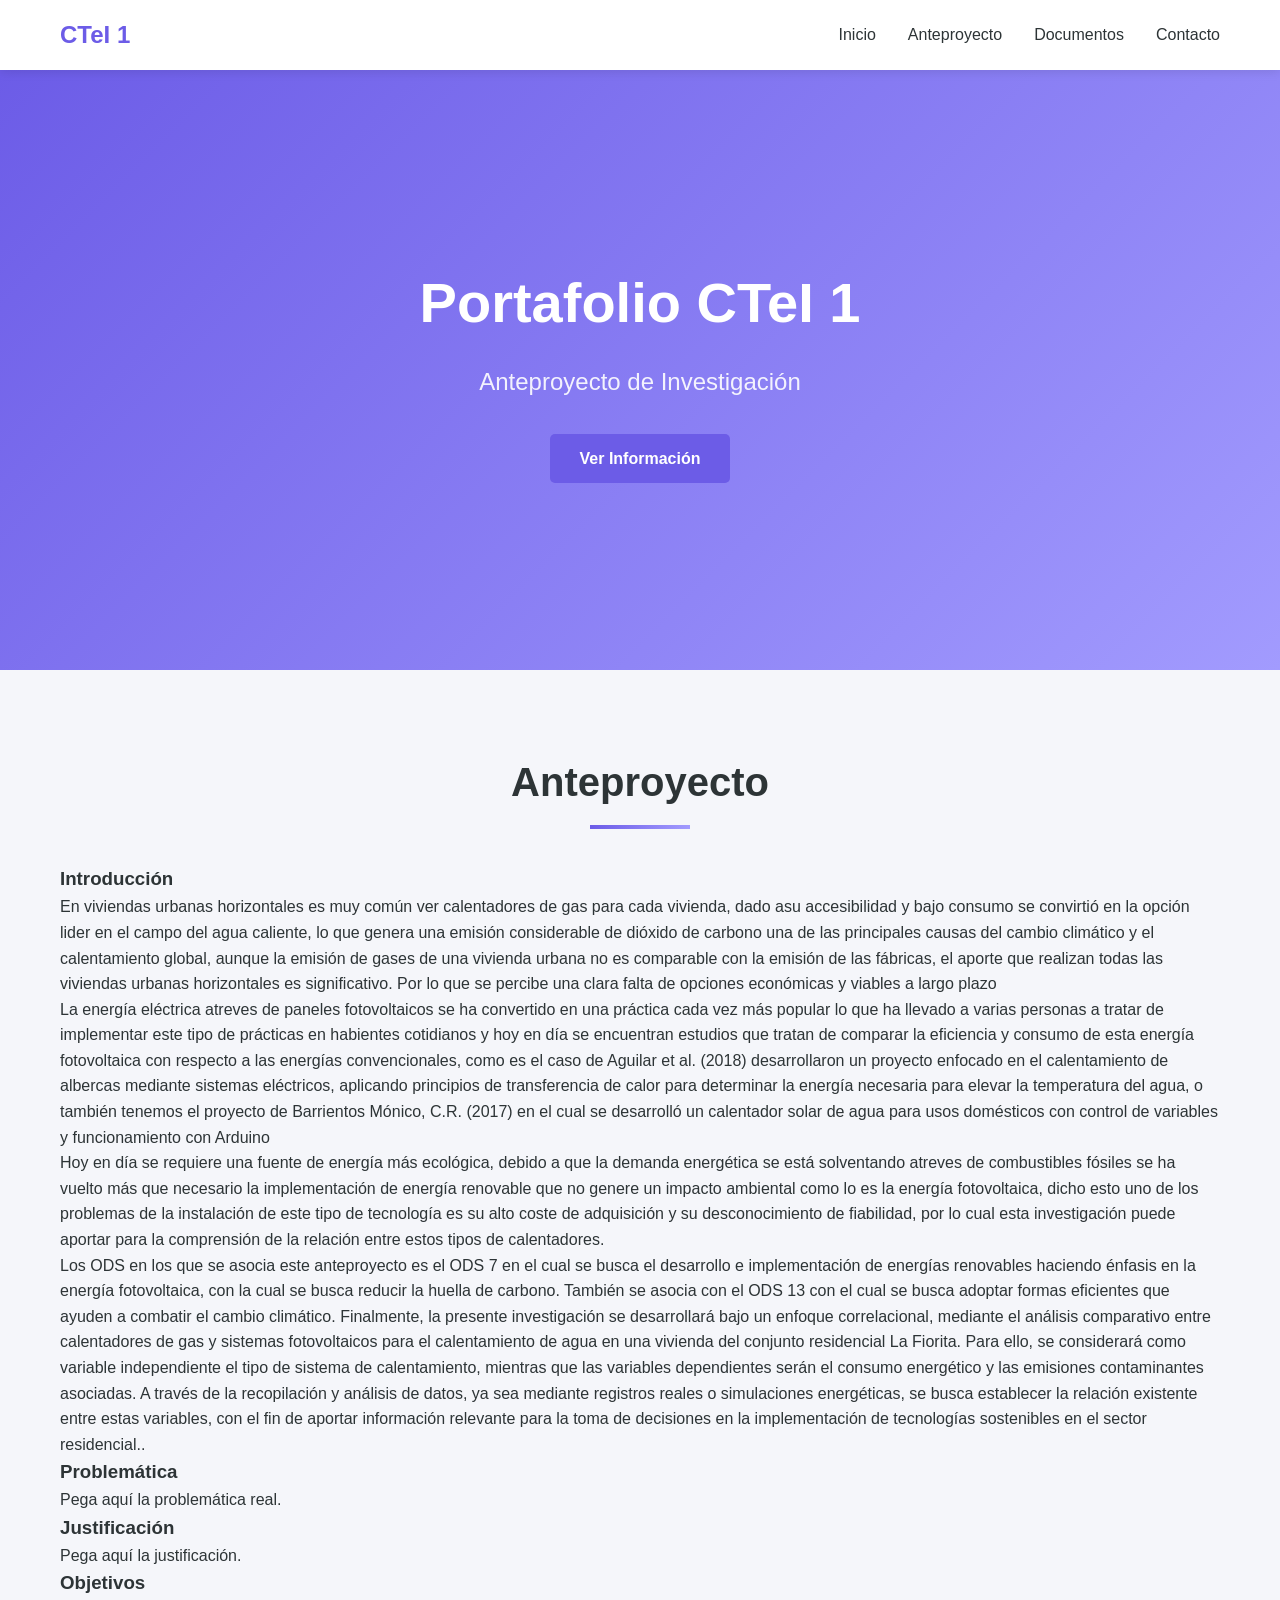
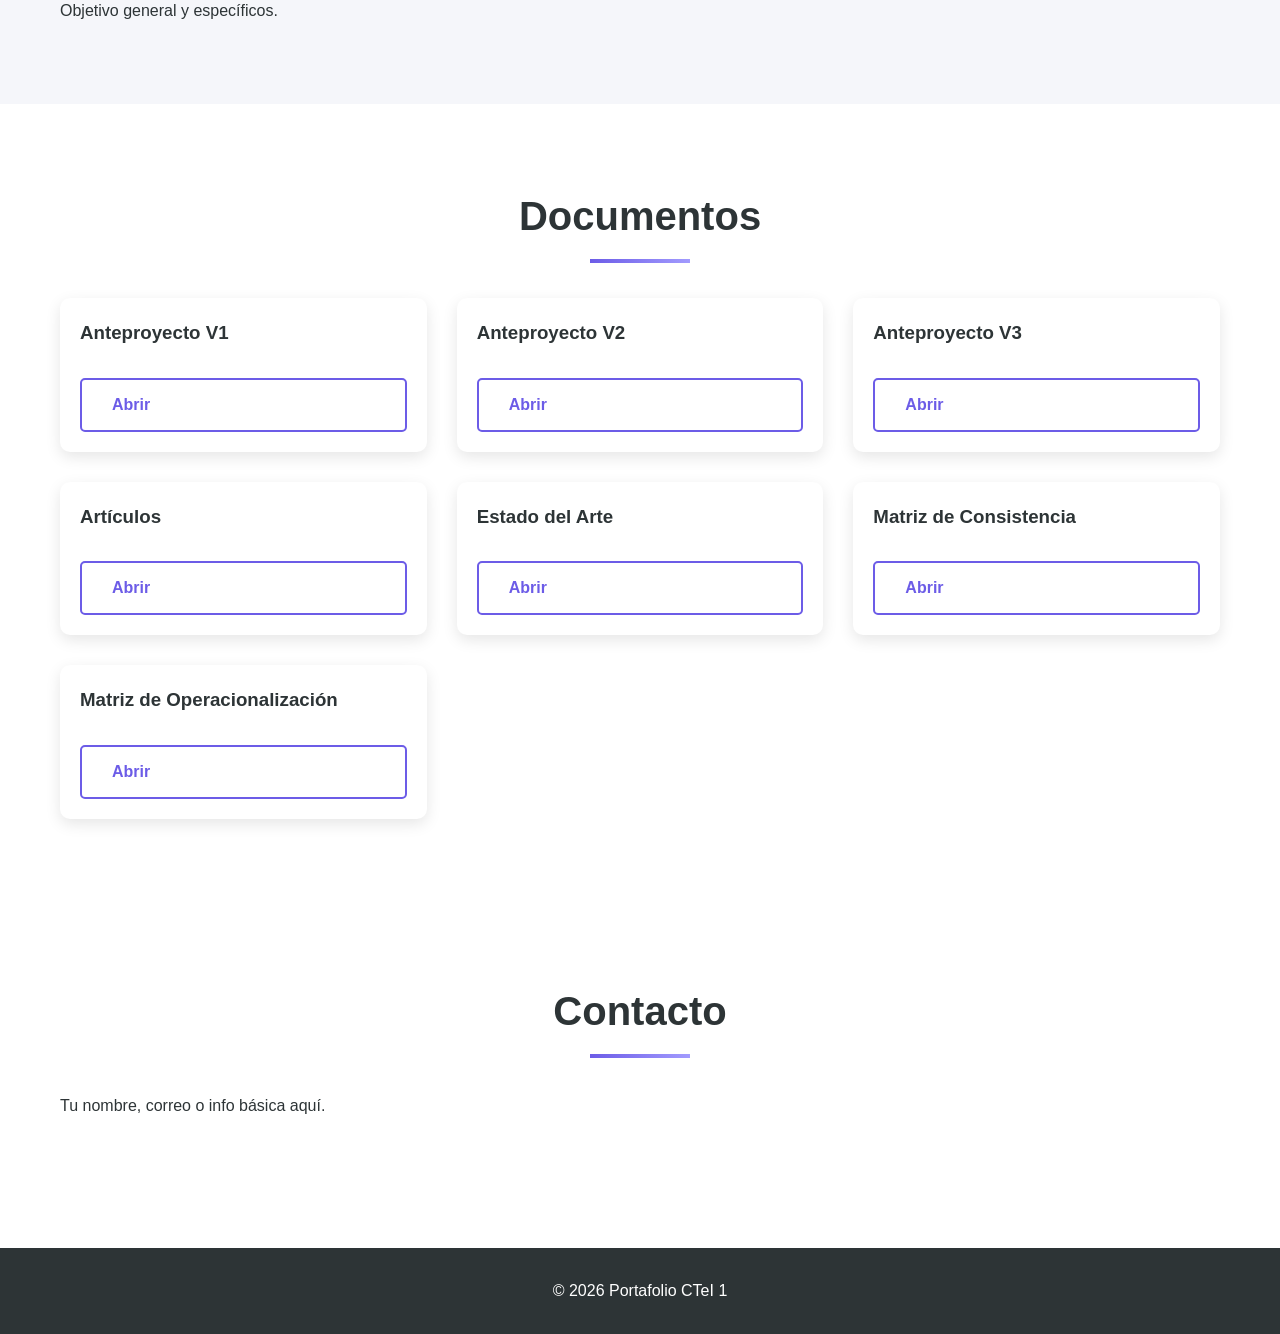
==== index.html @ 40943aa4 "Revise content on renewable energy and ODS Updated text to improve clarity on renewable energy and i" ====
<!DOCTYPE html>
<html lang="es">
<head>
    <meta charset="UTF-8">
    <meta name="viewport" content="width=device-width, initial-scale=1.0">
    <title>Portafolio CTeI 1</title>
    <link rel="stylesheet" href="styles.css">
</head>
<body>

<!-- NAV -->
<nav class="navbar">
    <div class="container">
        <div class="nav-brand">CTeI 1</div>
        <ul class="nav-menu">
            <li><a href="#inicio" class="nav-link">Inicio</a></li>
            <li><a href="#anteproyecto" class="nav-link">Anteproyecto</a></li>
            <li><a href="#documentos" class="nav-link">Documentos</a></li>
            <li><a href="#contacto" class="nav-link">Contacto</a></li>
        </ul>
    </div>
</nav>

<!-- HERO -->
<section id="inicio" class="hero">
    <div class="hero-content">
        <h1 class="hero-title">Portafolio CTeI 1</h1>
        <p class="hero-subtitle">Anteproyecto de Investigación</p>
        <a href="#anteproyecto" class="btn btn-primary">Ver Información</a>
    </div>
</section>

<!-- ANTEPROYECTO -->
<section id="anteproyecto" class="section about">
    <div class="container">
        <h2 class="section-title">Anteproyecto</h2>

        <h3>Introducción</h3>
        <p>En viviendas urbanas horizontales es muy común ver calentadores de gas para 
cada vivienda, dado asu accesibilidad y bajo consumo se convirtió en la opción lider en 
el campo del agua caliente, lo que genera una emisión considerable de dióxido de 
carbono una de las principales causas del cambio climático y el calentamiento global, 
aunque la emisión de gases de una vivienda urbana no es comparable con la emisión de 
las fábricas, el aporte que realizan todas las viviendas urbanas horizontales es 
significativo. Por lo que se percibe una clara falta de opciones económicas y viables a 
largo plazo</p>
        <p>
La energía eléctrica atreves de paneles fotovoltaicos se ha convertido en una 
práctica cada vez más popular lo que ha llevado a varias personas a tratar de 
implementar este tipo de prácticas en habientes cotidianos y hoy en día se encuentran 
estudios que tratan de comparar la eficiencia y consumo de esta energía fotovoltaica con 
respecto a las energías convencionales, como es el caso de Aguilar et al. (2018) 
desarrollaron un proyecto enfocado en el calentamiento de albercas mediante sistemas 
eléctricos, aplicando principios de transferencia de calor para determinar la energía 
necesaria para elevar la temperatura del agua, o también tenemos el proyecto de 
Barrientos Mónico, C.R. (2017) en el cual se desarrolló un calentador solar de agua para 
usos domésticos con control de variables y funcionamiento con Arduino  
        </p> <p>
Hoy en día se requiere una fuente de energía más ecológica, debido a que la 
demanda energética se está solventando atreves de combustibles fósiles se ha vuelto 
más que necesario la implementación de energía renovable que no genere un impacto 
ambiental como lo es la energía fotovoltaica, dicho esto uno de los problemas de la 
instalación de este tipo de tecnología es su alto coste de adquisición y su 
desconocimiento de fiabilidad, por lo cual esta investigación puede aportar para la 
comprensión de la relación entre estos tipos de calentadores. 
        </p><p>
Los ODS en los que se asocia este anteproyecto es el ODS 7 en el cual se busca 
el desarrollo e implementación de energías renovables haciendo énfasis en la energía 
fotovoltaica, con la cual se busca reducir la huella de carbono. También se asocia con el 
ODS 13 con el cual se busca adoptar formas eficientes que ayuden a combatir el cambio 
climático. 
Finalmente, la presente investigación se desarrollará bajo un enfoque 
correlacional, mediante el análisis comparativo entre calentadores de gas y sistemas 
fotovoltaicos para el calentamiento de agua en una vivienda del conjunto residencial La 
Fiorita. Para ello, se considerará como variable independiente el tipo de sistema de 
calentamiento, mientras que las variables dependientes serán el consumo energético y 
las emisiones contaminantes asociadas. A través de la recopilación y análisis de datos, 
ya sea mediante registros reales o simulaciones energéticas, se busca establecer la 
relación existente entre estas variables, con el fin de aportar información relevante para 
la toma de decisiones en la implementación de tecnologías sostenibles en el sector 
residencial..</p>

        <h3>Problemática</h3>
        <p>Pega aquí la problemática real.</p>

        <h3>Justificación</h3>
        <p>Pega aquí la justificación.</p>

        <h3>Objetivos</h3>
        <p>Objetivo general y específicos.</p>
    </div>
</section>

<!-- DOCUMENTOS -->
<section id="documentos" class="section projects">
    <div class="container">
        <h2 class="section-title">Documentos</h2>

        <div class="projects-grid">

            <div class="project-card">
                <h3>Anteproyecto V1</h3>
                <a href="anteproyecto_v1.pdf" target="_blank" class="btn btn-secondary">Abrir</a>
            </div>

            <div class="project-card">
                <h3>Anteproyecto V2</h3>
                <a href="anteproyecto_v2.pdf" target="_blank" class="btn btn-secondary">Abrir</a>
            </div>

            <div class="project-card">
                <h3>Anteproyecto V3</h3>
                <a href="anteproyecto_v3.pdf" target="_blank" class="btn btn-secondary">Abrir</a>
            </div>

            <div class="project-card">
                <h3>Artículos</h3>
                <a href="articulos.pdf" target="_blank" class="btn btn-secondary">Abrir</a>
            </div>

            <div class="project-card">
                <h3>Estado del Arte</h3>
                <a href="estado_arte.pdf" target="_blank" class="btn btn-secondary">Abrir</a>
            </div>

            <div class="project-card">
                <h3>Matriz de Consistencia</h3>
                <a href="matriz_consistencia.pdf" target="_blank" class="btn btn-secondary">Abrir</a>
            </div>

            <div class="project-card">
                <h3>Matriz de Operacionalización</h3>
                <a href="matriz_operacionalizacion.pdf" target="_blank" class="btn btn-secondary">Abrir</a>
            </div>

        </div>
    </div>
</section>

<!-- CONTACTO -->
<section id="contacto" class="section contact">
    <div class="container">
        <h2 class="section-title">Contacto</h2>
        <p>Tu nombre, correo o info básica aquí.</p>
    </div>
</section>

<footer class="footer">
    <p>© 2026 Portafolio CTeI 1</p>
</footer>

<script src="script.js"></script>
</body>
</html>
---- styles.css ----
* {
    margin: 0;
    padding: 0;
    box-sizing: border-box;
}

:root {
    --primary-color: #6c5ce7;
    --secondary-color: #a29bfe;
    --dark-color: #2d3436;
    --light-color: #f5f6fa;
    --text-color: #2d3436;
    --border-color: #dfe6e9;
    --success-color: #00b894;
    --transition: all 0.3s ease;
}

body {
    font-family: 'Segoe UI', Tahoma, Geneva, Verdana, sans-serif;
    color: var(--text-color);
    background-color: #fff;
    line-height: 1.6;
}

.container {
    max-width: 1200px;
    margin: 0 auto;
    padding: 0 20px;
}

/* Navegación */
.navbar {
    background-color: #fff;
    box-shadow: 0 2px 10px rgba(0, 0, 0, 0.1);
    position: sticky;
    top: 0;
    z-index: 1000;
    transition: var(--transition);
}

.navbar .container {
    display: flex;
    justify-content: space-between;
    align-items: center;
    padding: 1rem 20px;
}

.nav-brand {
    font-size: 1.5rem;
    font-weight: bold;
    color: var(--primary-color);
}

.nav-menu {
    display: flex;
    list-style: none;
    gap: 2rem;
}

.nav-link {
    text-decoration: none;
    color: var(--text-color);
    transition: var(--transition);
    font-weight: 500;
}

.nav-link:hover {
    color: var(--primary-color);
}

/* Sección Hero */
.hero {
    position: relative;
    height: 600px;
    display: flex;
    align-items: center;
    justify-content: center;
    background: linear-gradient(135deg, var(--primary-color) 0%, var(--secondary-color) 100%);
    color: white;
    overflow: hidden;
}

.hero-background {
    position: absolute;
    width: 400px;
    height: 400px;
    background: rgba(255, 255, 255, 0.1);
    border-radius: 50%;
    right: -100px;
    bottom: -100px;
    animation: float 3s ease-in-out infinite;
}

@keyframes float {
    0%, 100% { transform: translateY(0px); }
    50% { transform: translateY(20px); }
}

.hero-content {
    position: relative;
    z-index: 2;
    text-align: center;
    animation: fadeInUp 0.8s ease-out;
}

@keyframes fadeInUp {
    from {
        opacity: 0;
        transform: translateY(30px);
    }
    to {
        opacity: 1;
        transform: translateY(0);
    }
}

.hero-title {
    font-size: 3.5rem;
    margin-bottom: 1rem;
    font-weight: bold;
}

.hero-subtitle {
    font-size: 1.5rem;
    margin-bottom: 2rem;
    opacity: 0.9;
}

/* Botones */
.btn {
    display: inline-block;
    padding: 12px 30px;
    border-radius: 5px;
    text-decoration: none;
    font-weight: 600;
    transition: var(--transition);
    border: none;
    cursor: pointer;
    font-size: 1rem;
}

.btn-primary {
    background-color: var(--primary-color);
    color: white;
}

.btn-primary:hover {
    background-color: #5f4db6;
    transform: translateY(-2px);
    box-shadow: 0 5px 15px rgba(108, 92, 231, 0.3);
}

.btn-secondary {
    background-color: transparent;
    color: var(--primary-color);
    border: 2px solid var(--primary-color);
}

.btn-secondary:hover {
    background-color: var(--primary-color);
    color: white;
}

/* Secciones */
.section {
    padding: 80px 20px;
}

.section-title {
    font-size: 2.5rem;
    text-align: center;
    margin-bottom: 50px;
    color: var(--text-color);
    position: relative;
}

.section-title::after {
    content: '';
    position: absolute;
    width: 100px;
    height: 4px;
    background: linear-gradient(90deg, var(--primary-color), var(--secondary-color));
    bottom: -15px;
    left: 50%;
    transform: translateX(-50%);
}

/* Sección About */
.about {
    background-color: var(--light-color);
}

.about-content {
    max-width: 800px;
    margin: 0 auto;
    text-align: center;
}

.about-text p {
    font-size: 1.1rem;
    margin-bottom: 1.5rem;
    line-height: 1.8;
    color: #555;
}

/* Grid de Proyectos */
.projects-grid {
    display: grid;
    grid-template-columns: repeat(auto-fit, minmax(300px, 1fr));
    gap: 30px;
}

.project-card {
    background: white;
    border-radius: 10px;
    overflow: hidden;
    box-shadow: 0 5px 15px rgba(0, 0, 0, 0.1);
    transition: var(--transition);
    display: flex;
    flex-direction: column;
}

.project-card:hover {
    transform: translateY(-10px);
    box-shadow: 0 15px 30px rgba(0, 0, 0, 0.2);
}

.project-header {
    background: linear-gradient(135deg, var(--primary-color), var(--secondary-color));
    color: white;
    padding: 20px;
    font-weight: 600;
}

.project-card h3 {
    padding: 20px 20px 10px;
    color: var(--text-color);
}

.project-card p {
    padding: 0 20px;
    color: #666;
    flex-grow: 1;
}

.project-tags {
    padding: 0 20px;
    margin: 15px 0;
    display: flex;
    flex-wrap: wrap;
    gap: 10px;
}

.tag {
    background-color: var(--light-color);
    color: var(--primary-color);
    padding: 5px 12px;
    border-radius: 20px;
    font-size: 0.85rem;
    font-weight: 500;
}

.project-card .btn {
    margin: 20px;
}

/* Grid de Habilidades */
.skills {
    background-color: var(--light-color);
}

.skills-grid {
    display: grid;
    grid-template-columns: repeat(auto-fit, minmax(250px, 1fr));
    gap: 30px;
}

.skill-category {
    background: white;
    padding: 30px;
    border-radius: 10px;
    box-shadow: 0 5px 15px rgba(0, 0, 0, 0.08);
    transition: var(--transition);
}

.skill-category:hover {
    transform: translateY(-5px);
    box-shadow: 0 10px 25px rgba(0, 0, 0, 0.15);
}

.skill-category h3 {
    color: var(--primary-color);
    margin-bottom: 20px;
    font-size: 1.3rem;
}

.skill-list {
    list-style: none;
}

.skill-list li {
    padding: 8px 0;
    color: #555;
    position: relative;
    padding-left: 20px;
}

.skill-list li::before {
    content: '✓';
    position: absolute;
    left: 0;
    color: var(--success-color);
    font-weight: bold;
}

/* Formulario de Contacto */
.contact {
    background-color: white;
}

.contact-content {
    max-width: 700px;
    margin: 0 auto;
    text-align: center;
}

.contact-content > p {
    font-size: 1.1rem;
    margin-bottom: 40px;
    color: #666;
}

.contact-form {
    display: flex;
    flex-direction: column;
    gap: 20px;
    margin-bottom: 40px;
}

.contact-form input,
.contact-form textarea {
    padding: 15px;
    border: 2px solid var(--border-color);
    border-radius: 5px;
    font-family: inherit;
    font-size: 1rem;
    transition: var(--transition);
}

.contact-form input:focus,
.contact-form textarea:focus {
    outline: none;
    border-color: var(--primary-color);
    box-shadow: 0 0 0 3px rgba(108, 92, 231, 0.1);
}

.social-links {
    display: flex;
    justify-content: center;
    gap: 20px;
    margin-top: 30px;
}

.social-link {
    display: inline-block;
    width: 50px;
    height: 50px;
    background: linear-gradient(135deg, var(--primary-color), var(--secondary-color));
    color: white;
    border-radius: 50%;
    text-decoration: none;
    display: flex;
    align-items: center;
    justify-content: center;
    transition: var(--transition);
    font-weight: 600;
}

.social-link:hover {
    transform: scale(1.1);
}

/* Footer */
.footer {
    background-color: var(--dark-color);
    color: white;
    text-align: center;
    padding: 30px 20px;
    margin-top: 50px;
}

/* Responsive */
@media (max-width: 768px) {
    .nav-menu {
        gap: 1rem;
        font-size: 0.9rem;
    }

    .hero-title {
        font-size: 2.5rem;
    }

    .hero-subtitle {
        font-size: 1.2rem;
    }

    .section-title {
        font-size: 2rem;
    }

    .projects-grid,
    .skills-grid {
        grid-template-columns: 1fr;
    }

    .section {
        padding: 50px 20px;
    }
}

@media (max-width: 480px) {
    .nav-menu {
        flex-direction: column;
        gap: 0.5rem;
    }

    .hero-title {
        font-size: 2rem;
    }

    .section-title {
        font-size: 1.8rem;
    }

    .hero {
        height: 400px;
    }
}
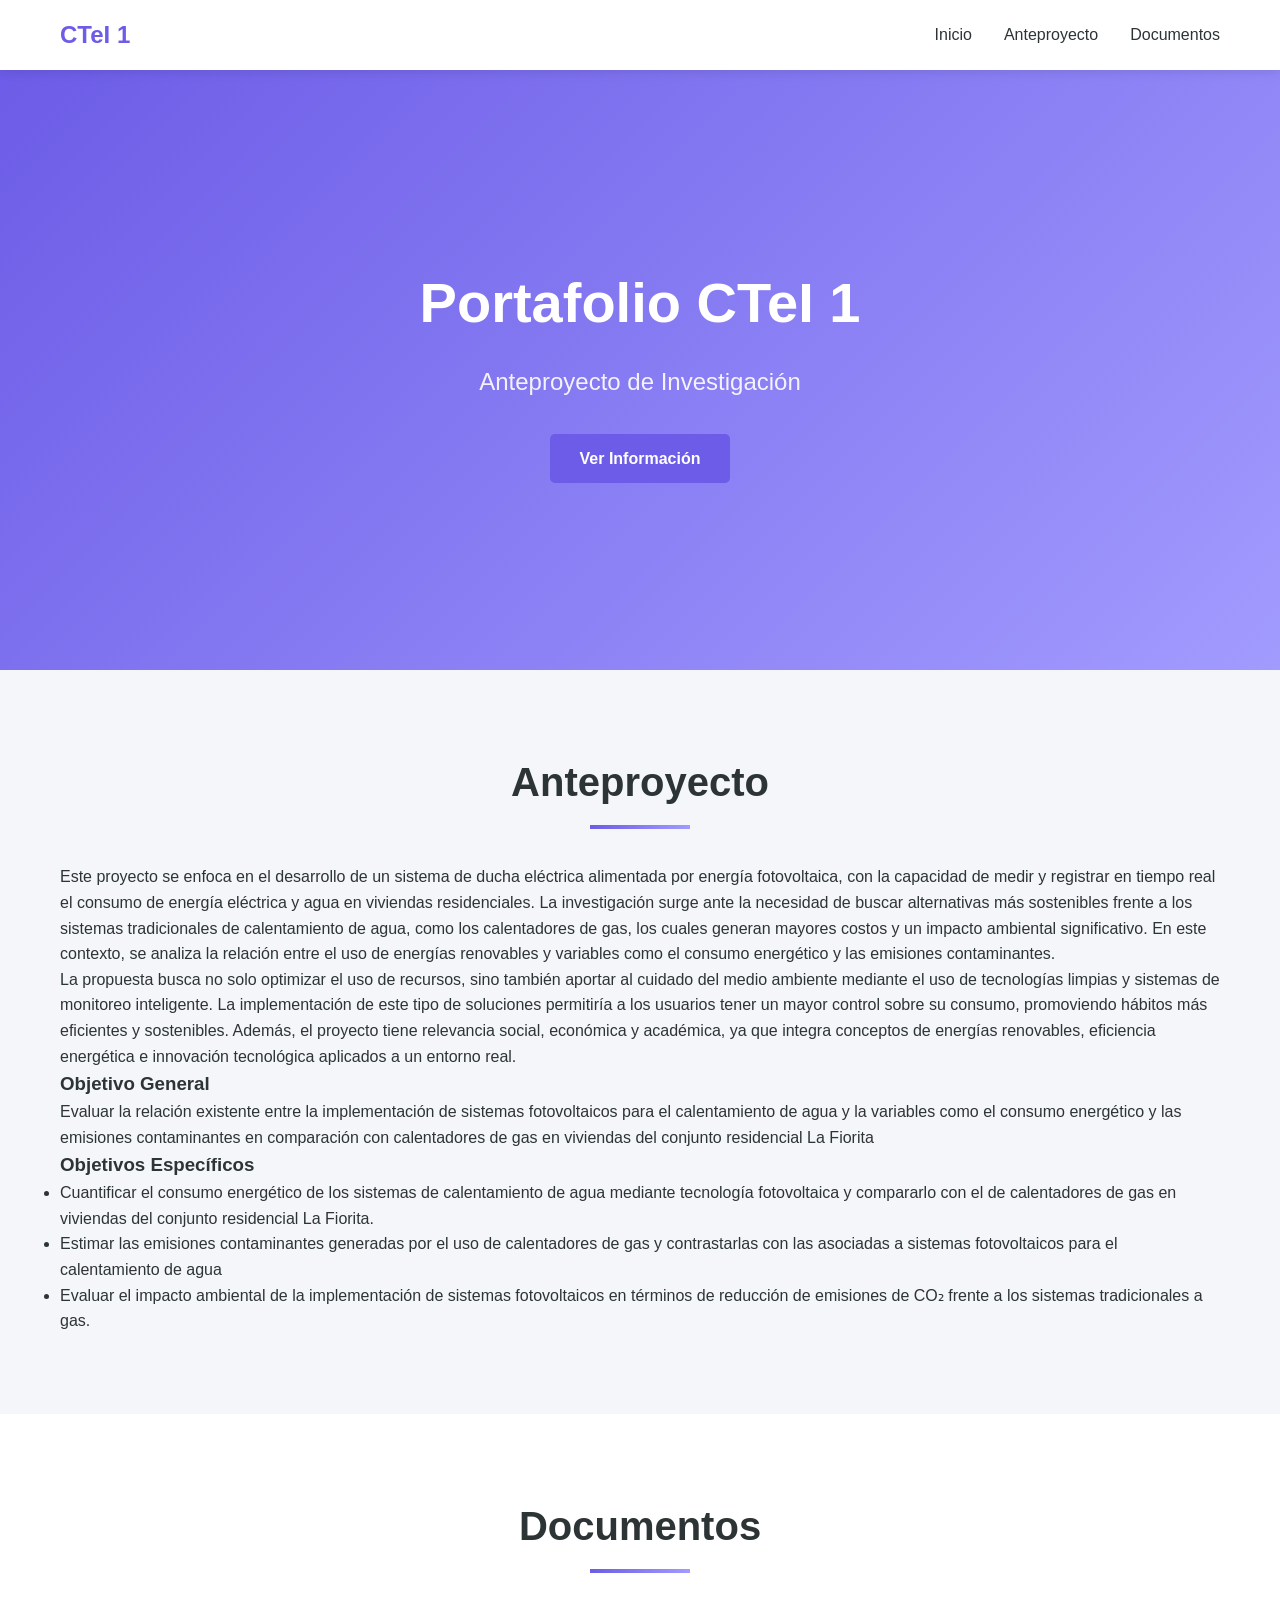
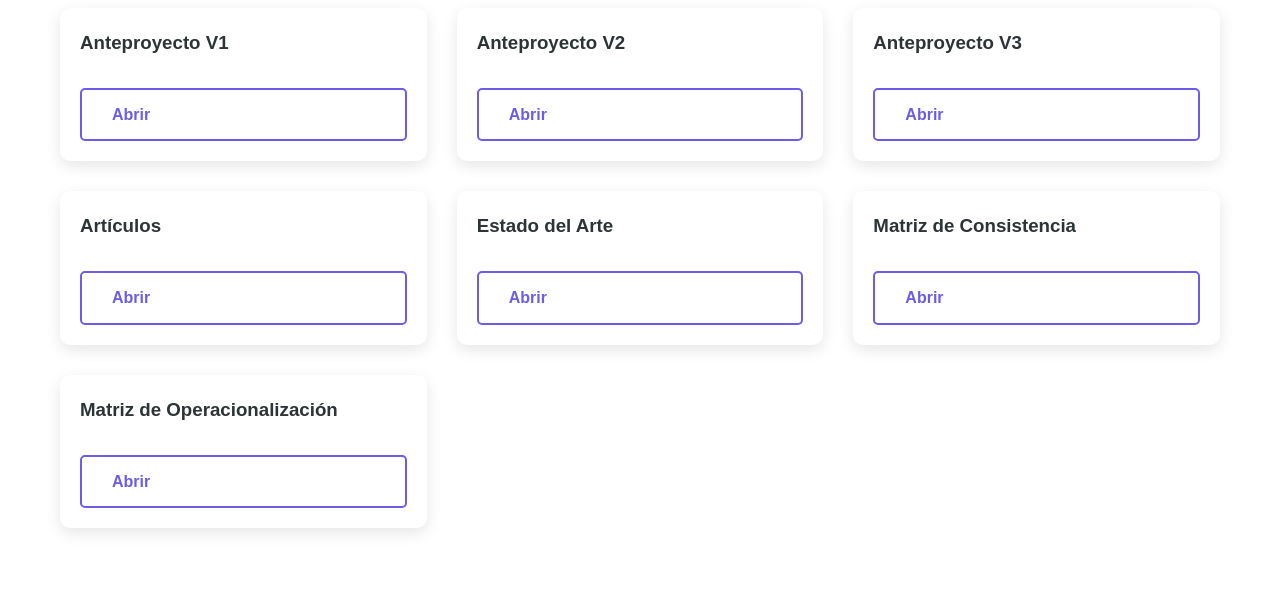
==== commit 70db5430: "Update Anteproyecto section and remove Contacto section Removed the 'Contacto' section and updated t" ====
--- a/index.html
+++ b/index.html
@@ -16,7 +16,6 @@
             <li><a href="#inicio" class="nav-link">Inicio</a></li>
             <li><a href="#anteproyecto" class="nav-link">Anteproyecto</a></li>
             <li><a href="#documentos" class="nav-link">Documentos</a></li>
-            <li><a href="#contacto" class="nav-link">Contacto</a></li>
         </ul>
     </div>
 </nav>
@@ -35,59 +34,33 @@
     <div class="container">
         <h2 class="section-title">Anteproyecto</h2>
 
-        <h3>Introducción</h3>
-        <p>En viviendas urbanas horizontales es muy común ver calentadores de gas para 
-cada vivienda, dado asu accesibilidad y bajo consumo se convirtió en la opción lider en 
-el campo del agua caliente, lo que genera una emisión considerable de dióxido de 
-carbono una de las principales causas del cambio climático y el calentamiento global, 
-aunque la emisión de gases de una vivienda urbana no es comparable con la emisión de 
-las fábricas, el aporte que realizan todas las viviendas urbanas horizontales es 
-significativo. Por lo que se percibe una clara falta de opciones económicas y viables a 
-largo plazo</p>
         <p>
-La energía eléctrica atreves de paneles fotovoltaicos se ha convertido en una 
-práctica cada vez más popular lo que ha llevado a varias personas a tratar de 
-implementar este tipo de prácticas en habientes cotidianos y hoy en día se encuentran 
-estudios que tratan de comparar la eficiencia y consumo de esta energía fotovoltaica con 
-respecto a las energías convencionales, como es el caso de Aguilar et al. (2018) 
-desarrollaron un proyecto enfocado en el calentamiento de albercas mediante sistemas 
-eléctricos, aplicando principios de transferencia de calor para determinar la energía 
-necesaria para elevar la temperatura del agua, o también tenemos el proyecto de 
-Barrientos Mónico, C.R. (2017) en el cual se desarrolló un calentador solar de agua para 
-usos domésticos con control de variables y funcionamiento con Arduino  
-        </p> <p>
-Hoy en día se requiere una fuente de energía más ecológica, debido a que la 
-demanda energética se está solventando atreves de combustibles fósiles se ha vuelto 
-más que necesario la implementación de energía renovable que no genere un impacto 
-ambiental como lo es la energía fotovoltaica, dicho esto uno de los problemas de la 
-instalación de este tipo de tecnología es su alto coste de adquisición y su 
-desconocimiento de fiabilidad, por lo cual esta investigación puede aportar para la 
-comprensión de la relación entre estos tipos de calentadores. 
-        </p><p>
-Los ODS en los que se asocia este anteproyecto es el ODS 7 en el cual se busca 
-el desarrollo e implementación de energías renovables haciendo énfasis en la energía 
-fotovoltaica, con la cual se busca reducir la huella de carbono. También se asocia con el 
-ODS 13 con el cual se busca adoptar formas eficientes que ayuden a combatir el cambio 
-climático. 
-Finalmente, la presente investigación se desarrollará bajo un enfoque 
-correlacional, mediante el análisis comparativo entre calentadores de gas y sistemas 
-fotovoltaicos para el calentamiento de agua en una vivienda del conjunto residencial La 
-Fiorita. Para ello, se considerará como variable independiente el tipo de sistema de 
-calentamiento, mientras que las variables dependientes serán el consumo energético y 
-las emisiones contaminantes asociadas. A través de la recopilación y análisis de datos, 
-ya sea mediante registros reales o simulaciones energéticas, se busca establecer la 
-relación existente entre estas variables, con el fin de aportar información relevante para 
-la toma de decisiones en la implementación de tecnologías sostenibles en el sector 
-residencial..</p>
+        Este proyecto se enfoca en el desarrollo de un sistema de ducha eléctrica alimentada por energía fotovoltaica, con la capacidad de medir y registrar en tiempo real el consumo de energía eléctrica y agua en viviendas residenciales. La investigación surge ante la necesidad de buscar alternativas más sostenibles frente a los sistemas tradicionales de calentamiento de agua, como los calentadores de gas, los cuales generan mayores costos y un impacto ambiental significativo. En este contexto, se analiza la relación entre el uso de energías renovables y variables como el consumo energético y las emisiones contaminantes.
+        </p>
 
-        <h3>Problemática</h3>
-        <p>Pega aquí la problemática real.</p>
+        <p>
+        La propuesta busca no solo optimizar el uso de recursos, sino también aportar al cuidado del medio ambiente mediante el uso de tecnologías limpias y sistemas de monitoreo inteligente. La implementación de este tipo de soluciones permitiría a los usuarios tener un mayor control sobre su consumo, promoviendo hábitos más eficientes y sostenibles. Además, el proyecto tiene relevancia social, económica y académica, ya que integra conceptos de energías renovables, eficiencia energética e innovación tecnológica aplicados a un entorno real.
+        </p>
 
-        <h3>Justificación</h3>
-        <p>Pega aquí la justificación.</p>
+        <h3>Objetivo General</h3>
+        <p>
+        Evaluar la relación existente entre la implementación de sistemas fotovoltaicos para el 
+calentamiento de agua y la variables como el consumo energético y las emisiones 
+contaminantes en comparación con calentadores de gas en viviendas del conjunto 
+residencial La Fiorita        </p>
 
-        <h3>Objetivos</h3>
-        <p>Objetivo general y específicos.</p>
+        <h3>Objetivos Específicos</h3>
+        <ul>
+            <li>Cuantificar el consumo energético de los sistemas de calentamiento de agua 
+mediante tecnología fotovoltaica y compararlo con el de calentadores de gas en 
+viviendas del conjunto residencial La Fiorita.</li>
+            <li>Estimar las emisiones contaminantes generadas por el uso de calentadores de gas y 
+contrastarlas con las asociadas a sistemas fotovoltaicos para el calentamiento de 
+agua</li>
+            <li>Evaluar el impacto ambiental de la implementación de sistemas fotovoltaicos en 
+términos de reducción de emisiones de CO₂ frente a los sistemas tradicionales a gas. </li>
+        </ul>
+
     </div>
 </section>
 
@@ -136,19 +109,3 @@
         </div>
     </div>
 </section>
-
-<!-- CONTACTO -->
-<section id="contacto" class="section contact">
-    <div class="container">
-        <h2 class="section-title">Contacto</h2>
-        <p>Tu nombre, correo o info básica aquí.</p>
-    </div>
-</section>
-
-<footer class="footer">
-    <p>© 2026 Portafolio CTeI 1</p>
-</footer>
-
-<script src="script.js"></script>
-</body>
-</html>
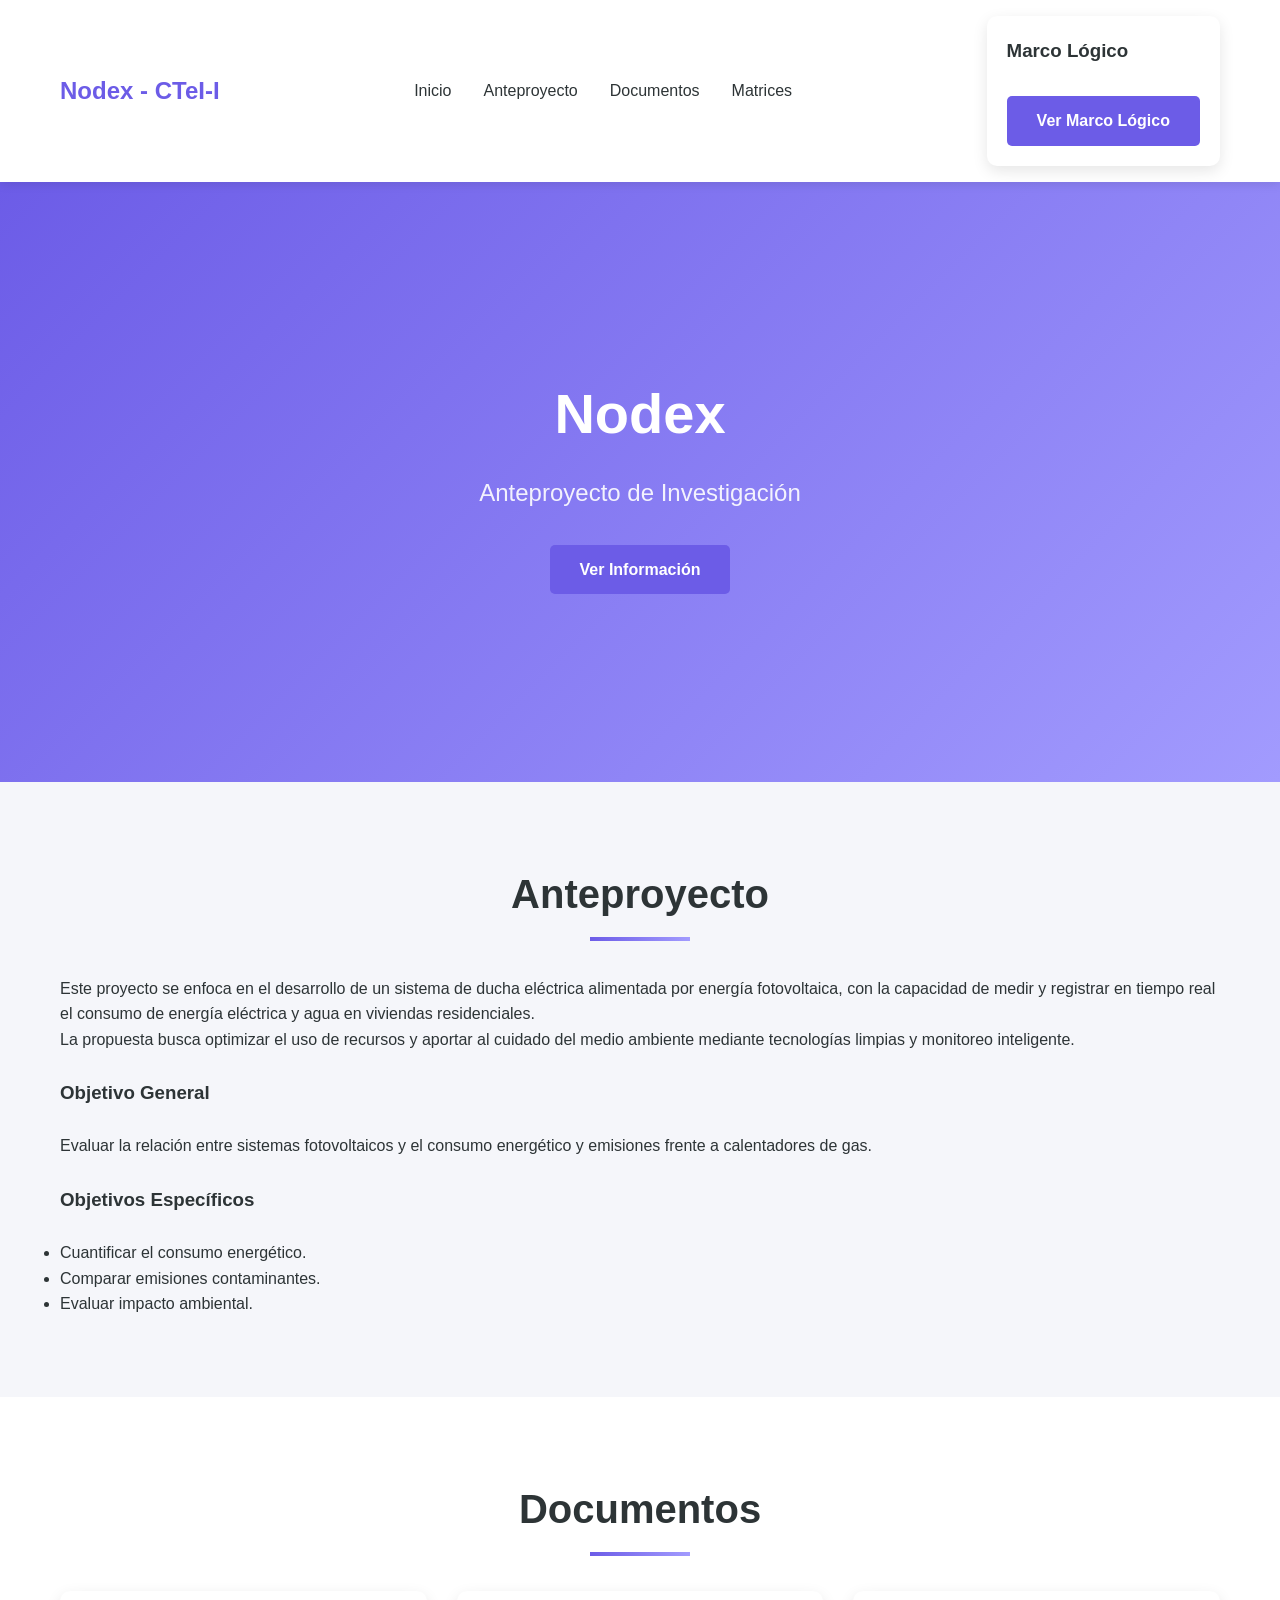
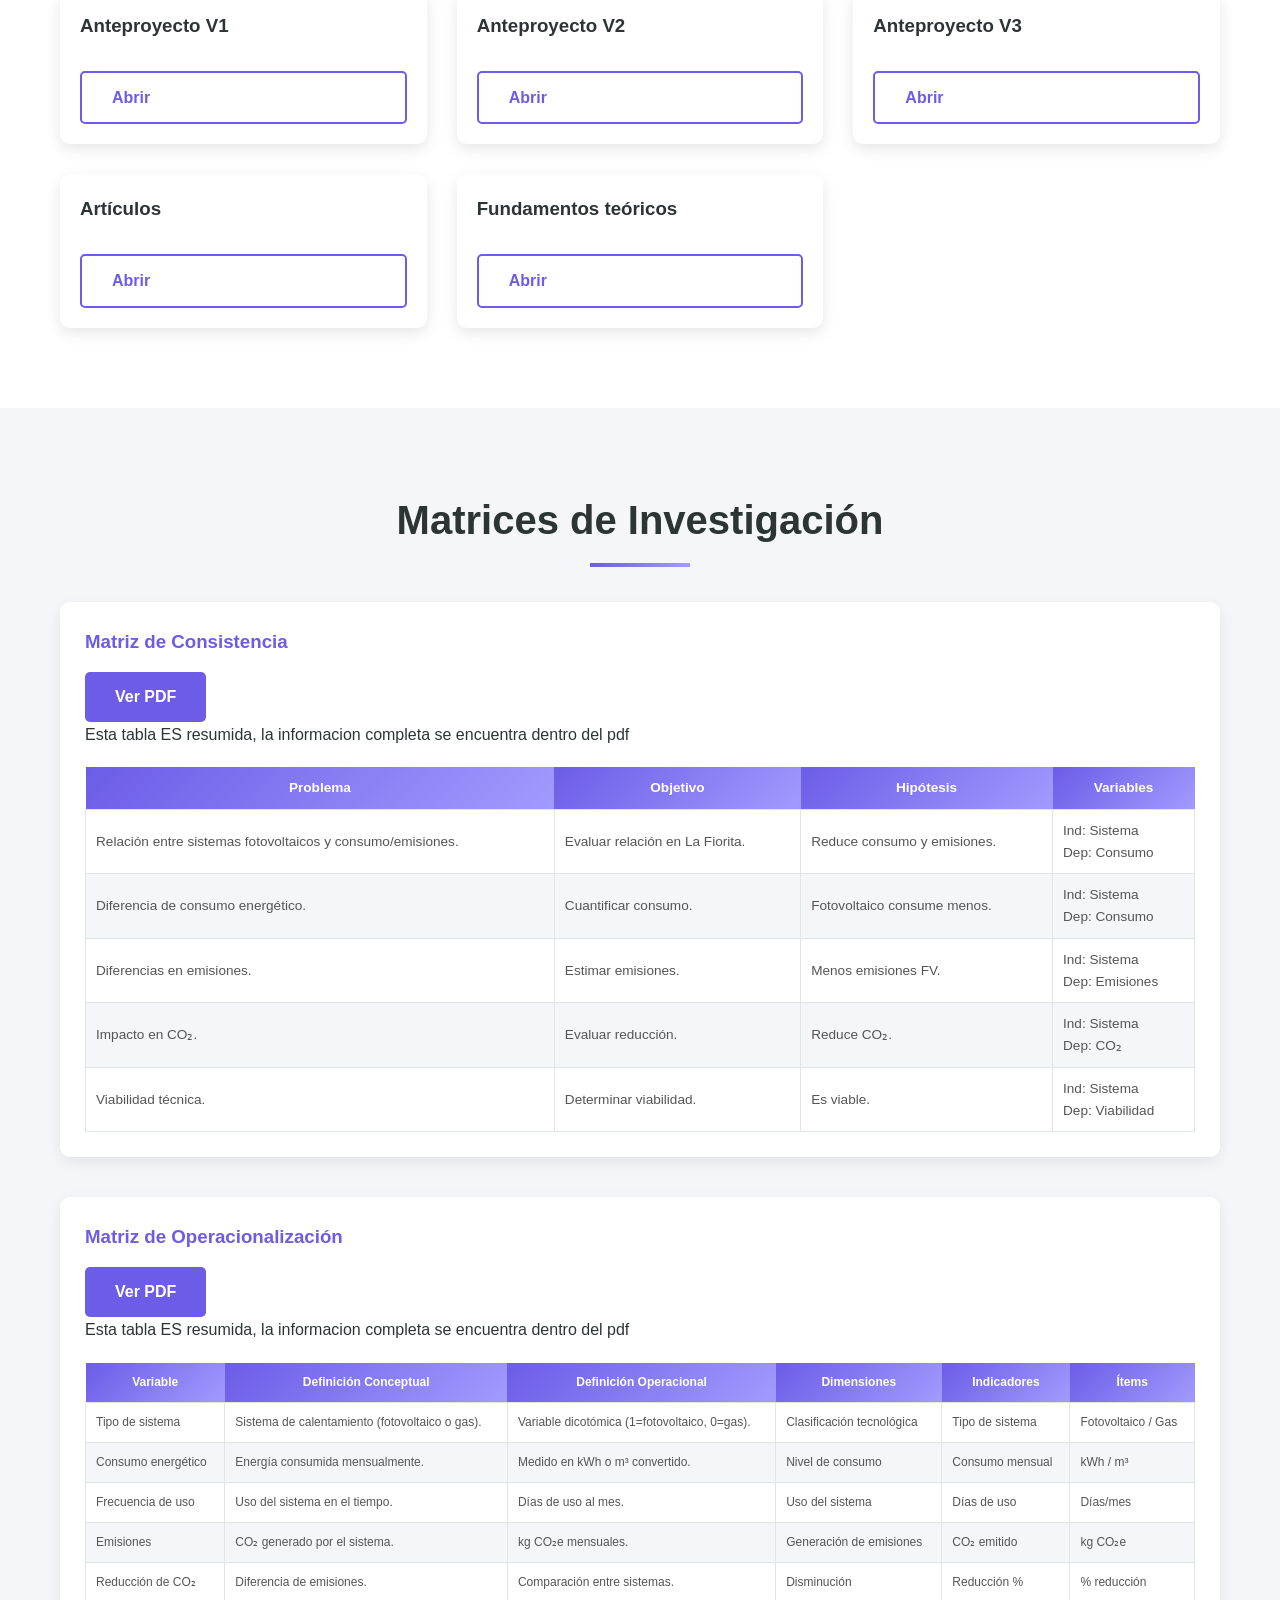
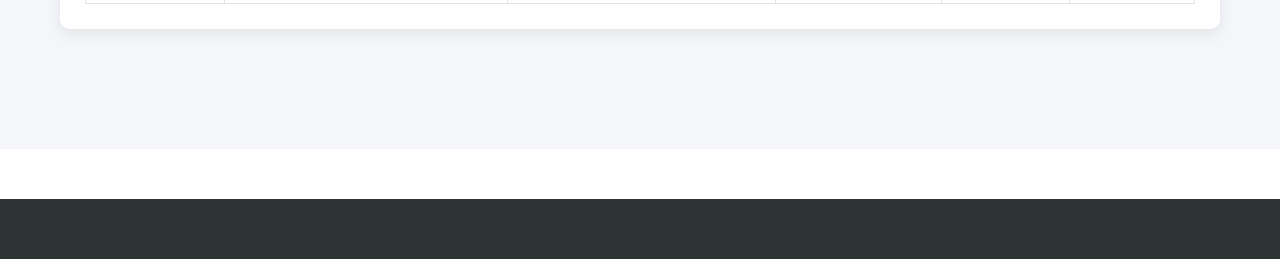
==== commit 62b0ee2c: "Casi todo listo" ====
--- a/index.html
+++ b/index.html
@@ -11,19 +11,25 @@
 <!-- NAV -->
 <nav class="navbar">
     <div class="container">
-        <div class="nav-brand">CTeI 1</div>
+        <div class="nav-brand">Nodex - CTeI-I</div>
         <ul class="nav-menu">
             <li><a href="#inicio" class="nav-link">Inicio</a></li>
             <li><a href="#anteproyecto" class="nav-link">Anteproyecto</a></li>
             <li><a href="#documentos" class="nav-link">Documentos</a></li>
+            <li><a href="#matrices" class="nav-link">Matrices</a></li>
         </ul>
-    </div>
+        <div class="project-card">
+    <h3>Marco Lógico</h3>
+    <a href="marco_logico.html" class="btn btn-primary">Ver Marco Lógico</a>
+</div>
+    </div>
+    
 </nav>
 
 <!-- HERO -->
 <section id="inicio" class="hero">
     <div class="hero-content">
-        <h1 class="hero-title">Portafolio CTeI 1</h1>
+        <h1 class="hero-title">Nodex</h1>
         <p class="hero-subtitle">Anteproyecto de Investigación</p>
         <a href="#anteproyecto" class="btn btn-primary">Ver Información</a>
     </div>
@@ -35,32 +41,26 @@
         <h2 class="section-title">Anteproyecto</h2>
 
         <p>
-        Este proyecto se enfoca en el desarrollo de un sistema de ducha eléctrica alimentada por energía fotovoltaica, con la capacidad de medir y registrar en tiempo real el consumo de energía eléctrica y agua en viviendas residenciales. La investigación surge ante la necesidad de buscar alternativas más sostenibles frente a los sistemas tradicionales de calentamiento de agua, como los calentadores de gas, los cuales generan mayores costos y un impacto ambiental significativo. En este contexto, se analiza la relación entre el uso de energías renovables y variables como el consumo energético y las emisiones contaminantes.
+        Este proyecto se enfoca en el desarrollo de un sistema de ducha eléctrica alimentada por energía fotovoltaica, con la capacidad de medir y registrar en tiempo real el consumo de energía eléctrica y agua en viviendas residenciales.
         </p>
 
         <p>
-        La propuesta busca no solo optimizar el uso de recursos, sino también aportar al cuidado del medio ambiente mediante el uso de tecnologías limpias y sistemas de monitoreo inteligente. La implementación de este tipo de soluciones permitiría a los usuarios tener un mayor control sobre su consumo, promoviendo hábitos más eficientes y sostenibles. Además, el proyecto tiene relevancia social, económica y académica, ya que integra conceptos de energías renovables, eficiencia energética e innovación tecnológica aplicados a un entorno real.
+        La propuesta busca optimizar el uso de recursos y aportar al cuidado del medio ambiente mediante tecnologías limpias y monitoreo inteligente.
         </p>
-
+        <br>
         <h3>Objetivo General</h3>
+        <br>
         <p>
-        Evaluar la relación existente entre la implementación de sistemas fotovoltaicos para el 
-calentamiento de agua y la variables como el consumo energético y las emisiones 
-contaminantes en comparación con calentadores de gas en viviendas del conjunto 
-residencial La Fiorita        </p>
-
+        Evaluar la relación entre sistemas fotovoltaicos y el consumo energético y emisiones frente a calentadores de gas.
+        </p>
+        <br>
         <h3>Objetivos Específicos</h3>
+        <br>
         <ul>
-            <li>Cuantificar el consumo energético de los sistemas de calentamiento de agua 
-mediante tecnología fotovoltaica y compararlo con el de calentadores de gas en 
-viviendas del conjunto residencial La Fiorita.</li>
-            <li>Estimar las emisiones contaminantes generadas por el uso de calentadores de gas y 
-contrastarlas con las asociadas a sistemas fotovoltaicos para el calentamiento de 
-agua</li>
-            <li>Evaluar el impacto ambiental de la implementación de sistemas fotovoltaicos en 
-términos de reducción de emisiones de CO₂ frente a los sistemas tradicionales a gas. </li>
+            <li>Cuantificar el consumo energético.</li>
+            <li>Comparar emisiones contaminantes.</li>
+            <li>Evaluar impacto ambiental.</li>
         </ul>
-
     </div>
 </section>
 
@@ -73,39 +73,171 @@
 
             <div class="project-card">
                 <h3>Anteproyecto V1</h3>
-                <a href="anteproyecto_v1.pdf" target="_blank" class="btn btn-secondary">Abrir</a>
+                <a href="Contreras_Ortiz_Sanchez_Tema_Pregunta_V1.pdf" target="_blank" class="btn btn-secondary">Abrir</a>
             </div>
 
             <div class="project-card">
                 <h3>Anteproyecto V2</h3>
-                <a href="anteproyecto_v2.pdf" target="_blank" class="btn btn-secondary">Abrir</a>
+                <a href="Contreras_Ortiz_Sanchez_Tema_Pregunta_V2.pdf" target="_blank" class="btn btn-secondary">Abrir</a>
             </div>
 
             <div class="project-card">
                 <h3>Anteproyecto V3</h3>
-                <a href="anteproyecto_v3.pdf" target="_blank" class="btn btn-secondary">Abrir</a>
+                <a href="Contreras_Ortiz_Sanchez_Tema_Pregunta_V3 .pdf" target="_blank" class="btn btn-secondary">Abrir</a>
             </div>
 
             <div class="project-card">
                 <h3>Artículos</h3>
-                <a href="articulos.pdf" target="_blank" class="btn btn-secondary">Abrir</a>
-            </div>
-
-            <div class="project-card">
-                <h3>Estado del Arte</h3>
-                <a href="estado_arte.pdf" target="_blank" class="btn btn-secondary">Abrir</a>
-            </div>
-
-            <div class="project-card">
-                <h3>Matriz de Consistencia</h3>
-                <a href="matriz_consistencia.pdf" target="_blank" class="btn btn-secondary">Abrir</a>
-            </div>
-
-            <div class="project-card">
-                <h3>Matriz de Operacionalización</h3>
-                <a href="matriz_operacionalizacion.pdf" target="_blank" class="btn btn-secondary">Abrir</a>
+                <a href="Articulos_Sanchez_Contreras_Ortiz.pdf" target="_blank" class="btn btn-secondary">Abrir</a>
+            </div>
+
+            <div class="project-card">
+                <h3>Fundamentos teóricos</h3>
+                <a href="Estado del arte y fundamentos teoricos de los antecedentes.pdf" target="_blank" class="btn btn-secondary">Abrir</a>
             </div>
 
         </div>
     </div>
 </section>
+
+<!-- MATRICES -->
+<section id="matrices" class="section about">
+    <div class="container">
+        <h2 class="section-title">Matrices de Investigación</h2>
+
+        <!-- MATRIZ DE CONSISTENCIA -->
+        <div class="matriz-box">
+            <h3>Matriz de Consistencia</h3>
+            <a href="Matriz de Consistencia.pdf" target="_blank" class="btn btn-primary">Ver PDF</a>
+            <p>Esta tabla ES resumida, la informacion completa se encuentra dentro del pdf</p>
+            <div class="tabla-container">
+                <table class="tabla">
+                    <thead>
+                        <tr>
+                            <th>Problema</th>
+                            <th>Objetivo</th>
+                            <th>Hipótesis</th>
+                            <th>Variables</th>
+                        </tr>
+                    </thead>
+                    <tbody>
+
+                        <tr>
+                            <td>Relación entre sistemas fotovoltaicos y consumo/emisiones.</td>
+                            <td>Evaluar relación en La Fiorita.</td>
+                            <td>Reduce consumo y emisiones.</td>
+                            <td>Ind: Sistema<br>Dep: Consumo</td>
+                        </tr>
+
+                        <tr>
+                            <td>Diferencia de consumo energético.</td>
+                            <td>Cuantificar consumo.</td>
+                            <td>Fotovoltaico consume menos.</td>
+                            <td>Ind: Sistema<br>Dep: Consumo</td>
+                        </tr>
+
+                        <tr>
+                            <td>Diferencias en emisiones.</td>
+                            <td>Estimar emisiones.</td>
+                            <td>Menos emisiones FV.</td>
+                            <td>Ind: Sistema<br>Dep: Emisiones</td>
+                        </tr>
+
+                        <tr>
+                            <td>Impacto en CO₂.</td>
+                            <td>Evaluar reducción.</td>
+                            <td>Reduce CO₂.</td>
+                            <td>Ind: Sistema<br>Dep: CO₂</td>
+                        </tr>
+
+                        <tr>
+                            <td>Viabilidad técnica.</td>
+                            <td>Determinar viabilidad.</td>
+                            <td>Es viable.</td>
+                            <td>Ind: Sistema<br>Dep: Viabilidad</td>
+                        </tr>
+
+                    </tbody>
+                </table>
+            </div>
+        </div>
+
+        <!-- MATRIZ DE OPERACIONALIZACIÓN -->
+        <div class="matriz-box">
+    <h3>Matriz de Operacionalización</h3>
+    <a href="Matriz_Operacionalizacion_Variables.pdf" target="_blank" class="btn btn-primary">Ver PDF</a>
+    <p>Esta tabla ES resumida, la informacion completa se encuentra dentro del pdf</p>
+    <div class="tabla-container">
+        <table class="tabla tabla-grande">
+            <thead>
+                <tr>
+                    <th>Variable</th>
+                    <th>Definición Conceptual</th>
+                    <th>Definición Operacional</th>
+                    <th>Dimensiones</th>
+                    <th>Indicadores</th>
+                    <th>Ítems</th>
+                </tr>
+            </thead>
+            <tbody>
+
+                <tr>
+                    <td>Tipo de sistema</td>
+                    <td>Sistema de calentamiento (fotovoltaico o gas).</td>
+                    <td>Variable dicotómica (1=fotovoltaico, 0=gas).</td>
+                    <td>Clasificación tecnológica</td>
+                    <td>Tipo de sistema</td>
+                    <td>Fotovoltaico / Gas</td>
+                </tr>
+
+                <tr>
+                    <td>Consumo energético</td>
+                    <td>Energía consumida mensualmente.</td>
+                    <td>Medido en kWh o m³ convertido.</td>
+                    <td>Nivel de consumo</td>
+                    <td>Consumo mensual</td>
+                    <td>kWh / m³</td>
+                </tr>
+
+                <tr>
+                    <td>Frecuencia de uso</td>
+                    <td>Uso del sistema en el tiempo.</td>
+                    <td>Días de uso al mes.</td>
+                    <td>Uso del sistema</td>
+                    <td>Días de uso</td>
+                    <td>Días/mes</td>
+                </tr>
+
+                <tr>
+                    <td>Emisiones</td>
+                    <td>CO₂ generado por el sistema.</td>
+                    <td>kg CO₂e mensuales.</td>
+                    <td>Generación de emisiones</td>
+                    <td>CO₂ emitido</td>
+                    <td>kg CO₂e</td>
+                </tr>
+
+                <tr>
+                    <td>Reducción de CO₂</td>
+                    <td>Diferencia de emisiones.</td>
+                    <td>Comparación entre sistemas.</td>
+                    <td>Disminución</td>
+                    <td>Reducción %</td>
+                    <td>% reducción</td>
+                </tr>
+
+            </tbody>
+        </table>
+    </div>
+</div>
+
+    </div>
+</section>
+
+<!-- FOOTER -->
+<footer class="footer">
+</footer>
+
+<script src="script.js"></script>
+</body>
+</html>
--- a/styles.css
+++ b/styles.css
@@ -435,4 +435,91 @@
     .hero {
         height: 400px;
     }
+}
+
+/* MATRICES */
+.matriz-box {
+    background: white;
+    padding: 25px;
+    margin-bottom: 40px;
+    border-radius: 10px;
+    box-shadow: 0 5px 15px rgba(0,0,0,0.08);
+}
+
+.matriz-box h3 {
+    margin-bottom: 15px;
+    color: var(--primary-color);
+}
+
+.tabla-container {
+    margin-top: 20px;
+    overflow-x: auto;
+}
+
+.tabla {
+    width: 100%;
+    border-collapse: collapse;
+    font-size: 0.85rem;
+}
+
+.tabla th {
+    background: linear-gradient(135deg, var(--primary-color), var(--secondary-color));
+    color: white;
+    padding: 10px;
+}
+
+.tabla td {
+    padding: 10px;
+    border: 1px solid var(--border-color);
+    color: #555;
+}
+
+.tabla tr:nth-child(even) {
+    background-color: var(--light-color);
+}
+
+/* TABLA GRANDE */
+.tabla-grande {
+    font-size: 0.75rem;
+    min-width: 900px;
+}
+
+.tabla-grande td {
+    vertical-align: top;
+}
+
+/* PASOS MARCO LOGICO */
+.pasos-grid {
+    margin-top: 30px;
+}
+
+.paso-card {
+    position: relative;
+    padding-top: 50px;
+    cursor: pointer;
+    text-decoration: none;
+    color: inherit;
+}
+
+/* NUMERO DEL PASO */
+.paso-num {
+    position: absolute;
+    top: 15px;
+    left: 20px;
+    background: linear-gradient(135deg, var(--primary-color), var(--secondary-color));
+    color: white;
+    padding: 5px 12px;
+    border-radius: 20px;
+    font-size: 0.8rem;
+    font-weight: bold;
+}
+
+/* EFECTO HOVER MÁS PRO */
+.paso-card:hover {
+    transform: translateY(-8px) scale(1.02);
+}
+
+/* OPCIONAL: línea visual entre pasos */
+.pasos-grid {
+    position: relative;
 }
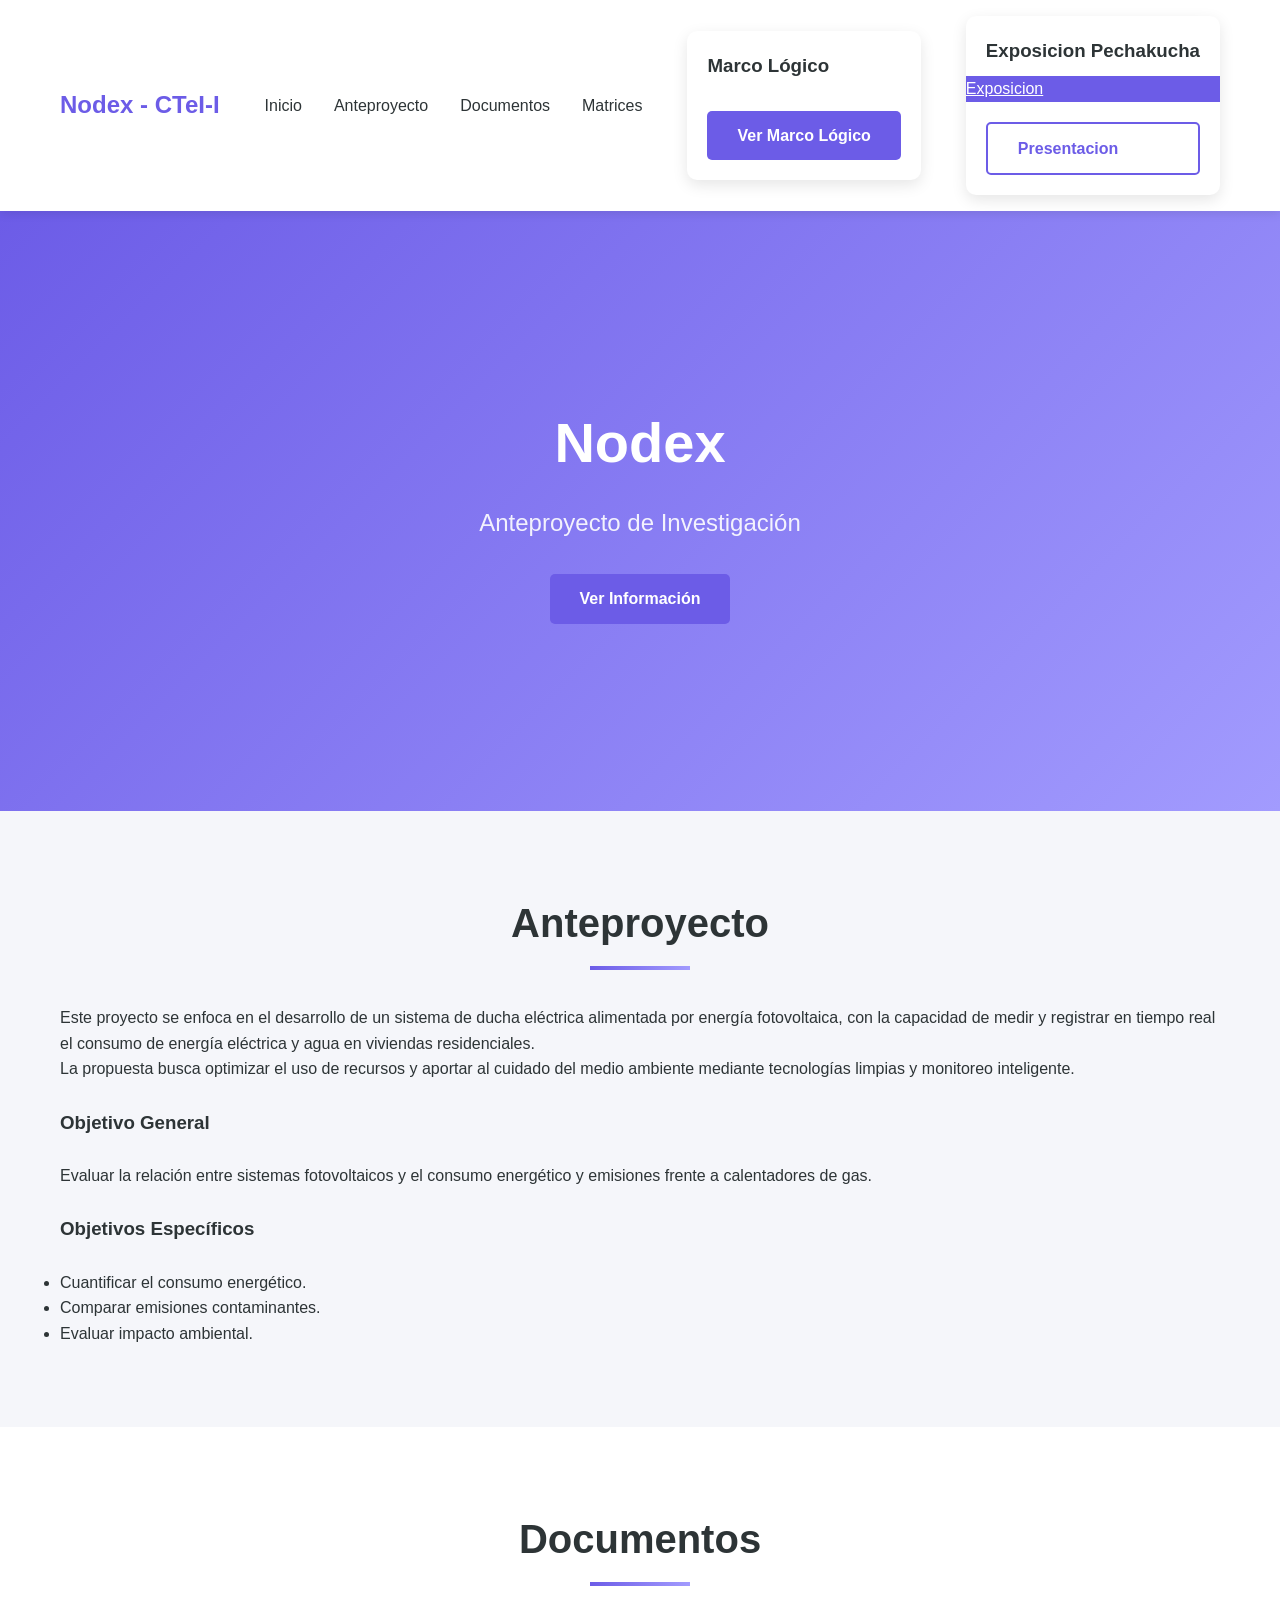
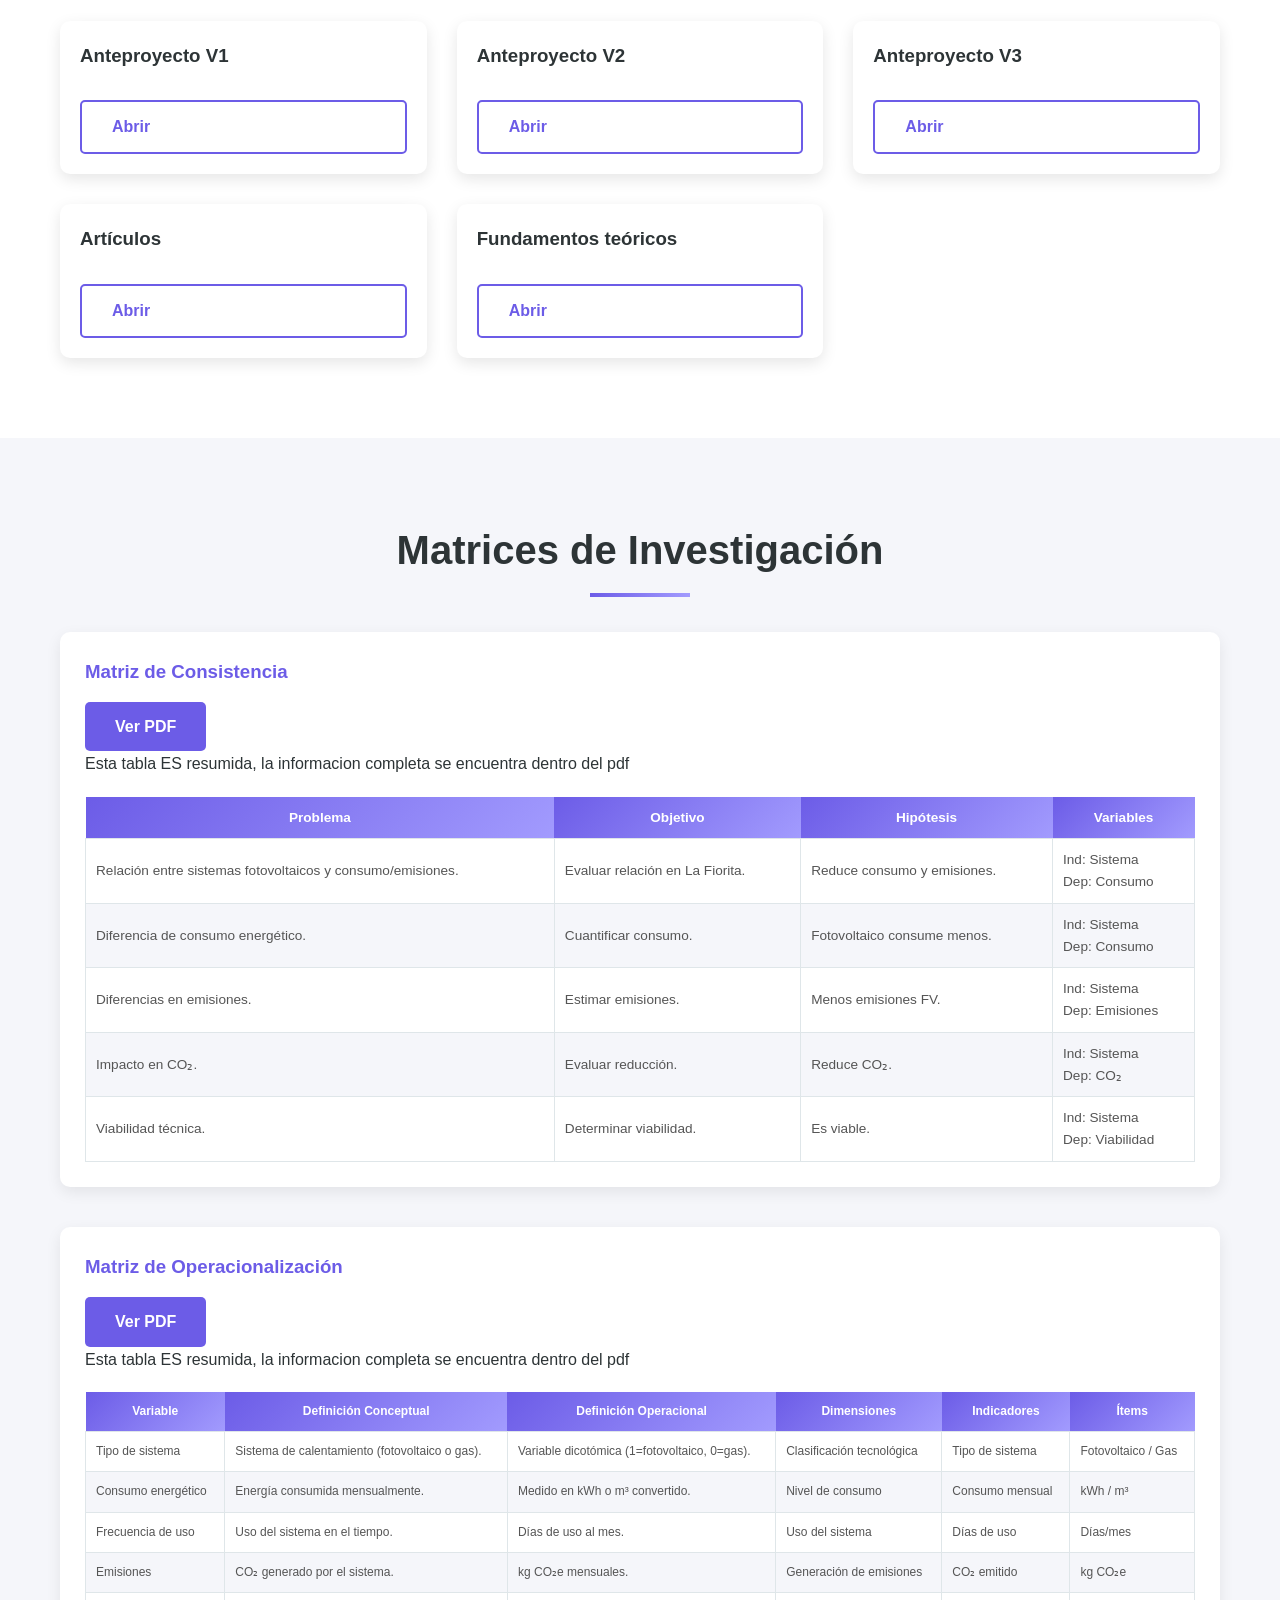
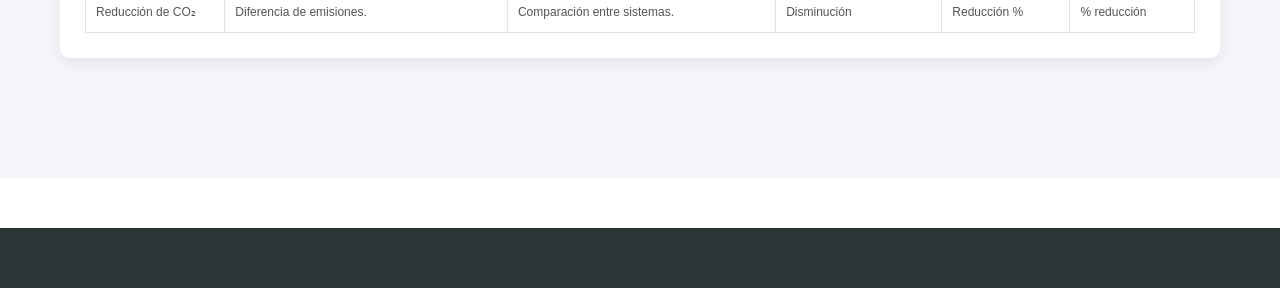
==== commit d6a63864: "Add project card for Exposicion Pechakucha" ====
--- a/index.html
+++ b/index.html
@@ -22,6 +22,11 @@
     <h3>Marco Lógico</h3>
     <a href="marco_logico.html" class="btn btn-primary">Ver Marco Lógico</a>
 </div>
+        <div class="project-card">
+    <h3>Exposicion Pechakucha</h3>
+    <a href="https://drive.google.com/file/d/13gZUV4MfFPsPKaJ2q0TsDJfPjNZGjFV1/view?usp=sharing" class="bPechatn btn-primary">Exposicion</a>
+    <a href="1(2).pdf" target="_blank" class="btn btn-secondary">Presentacion</a>
+</div>
     </div>
     
 </nav>
@@ -240,4 +245,4 @@
 
 <script src="script.js"></script>
 </body>
-</html>+</html>
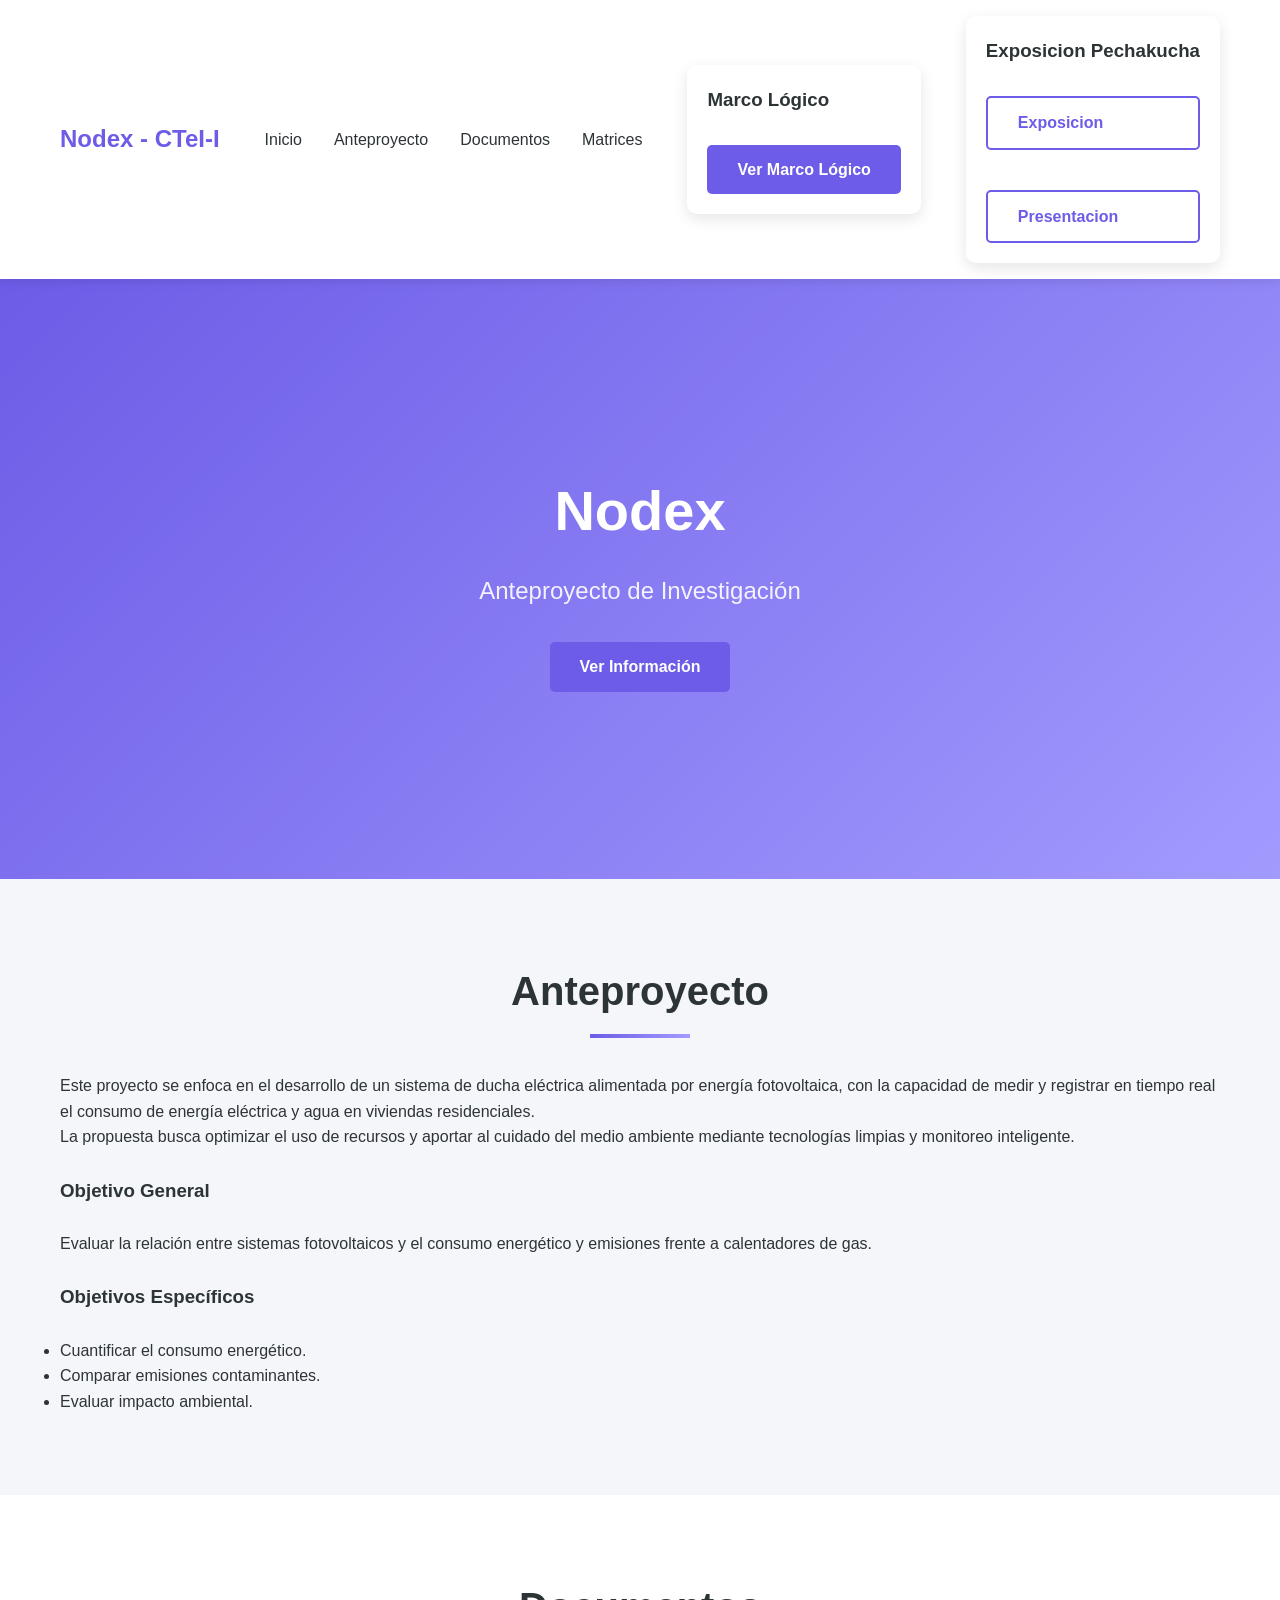
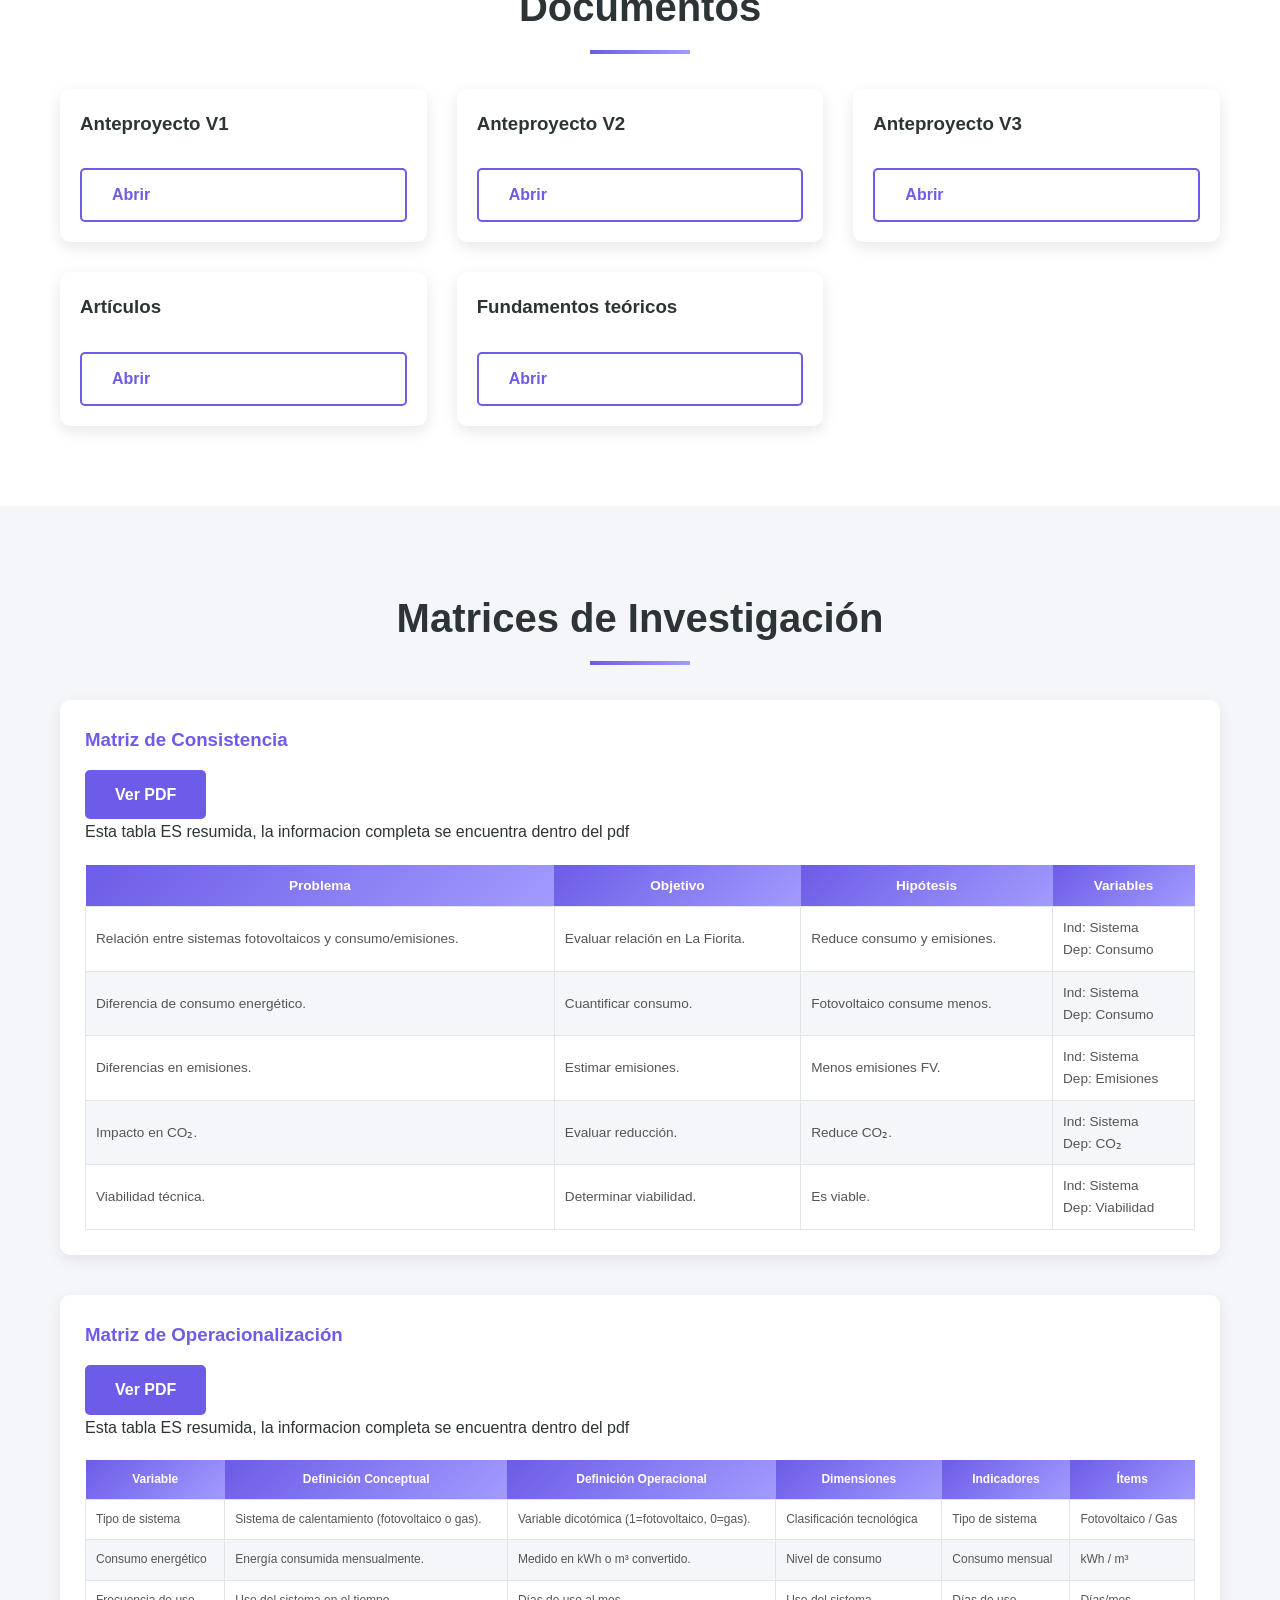
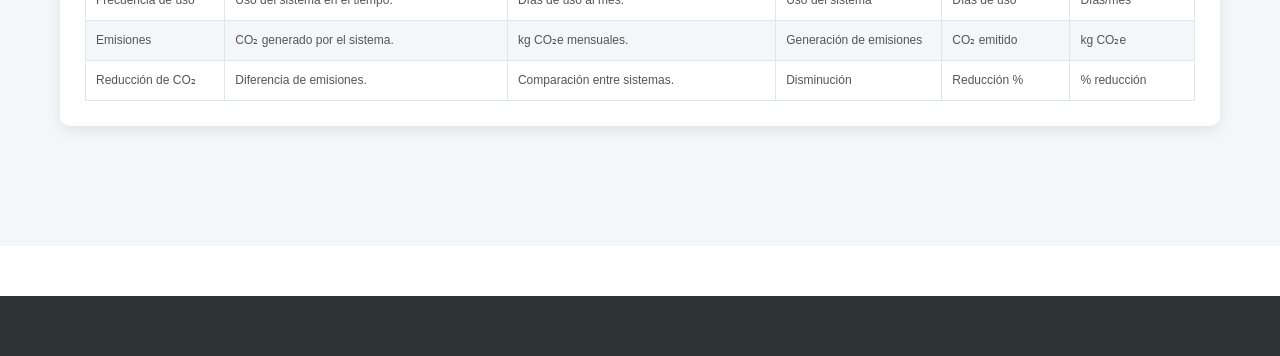
==== commit 35e05ab1: "pdf3" ====
--- a/index.html
+++ b/index.html
@@ -24,8 +24,8 @@
 </div>
         <div class="project-card">
     <h3>Exposicion Pechakucha</h3>
-    <a href="https://drive.google.com/file/d/13gZUV4MfFPsPKaJ2q0TsDJfPjNZGjFV1/view?usp=sharing" class="bPechatn btn-primary">Exposicion</a>
-    <a href="1(2).pdf" target="_blank" class="btn btn-secondary">Presentacion</a>
+    <a href="https://drive.google.com/file/d/13gZUV4MfFPsPKaJ2q0TsDJfPjNZGjFV1/view?usp=sharing" target="_blank" class="btn btn-secondary">Exposicion</a>
+    <a href="pekachucha.pdf" target="_blank" class="btn btn-secondary">Presentacion</a>
 </div>
     </div>
     
